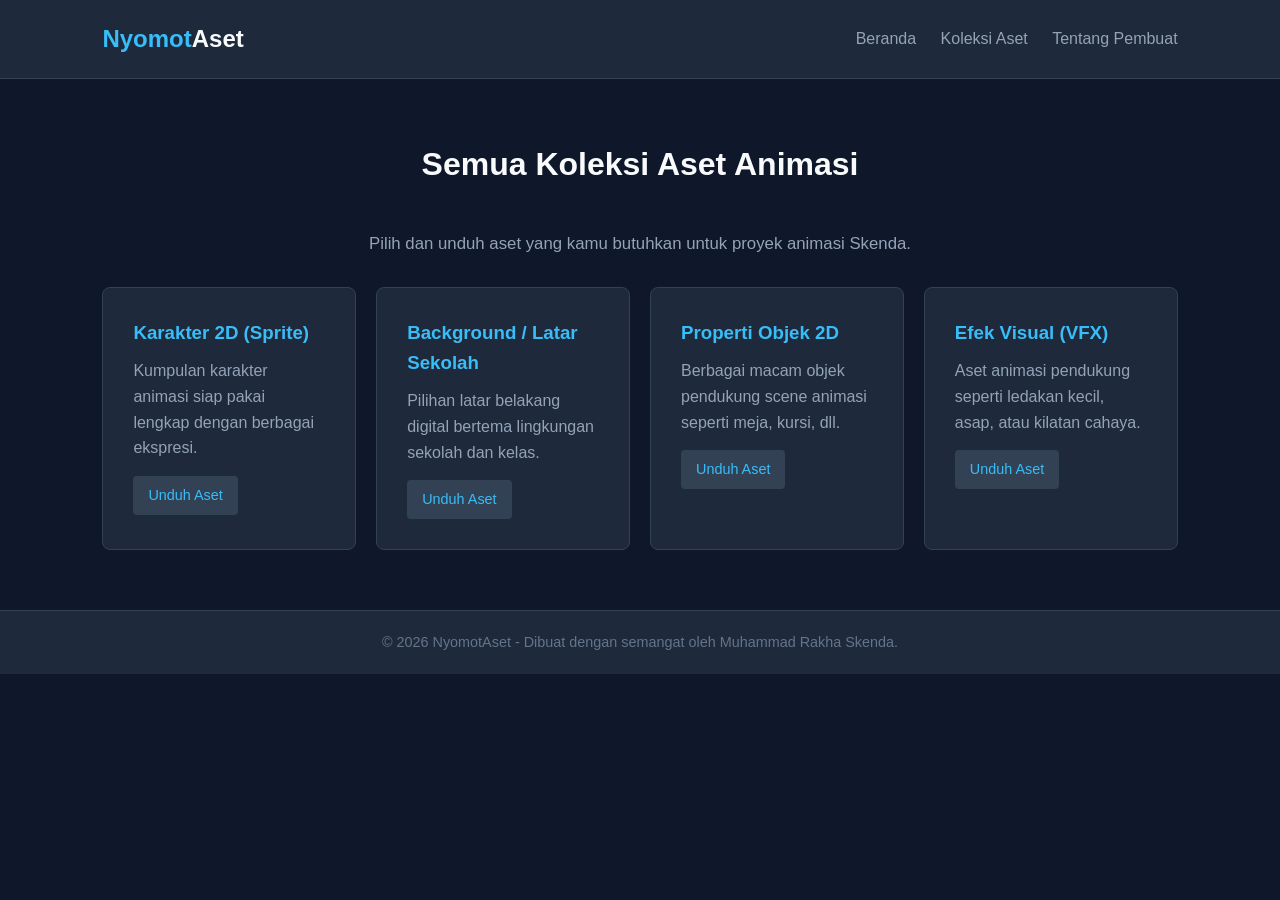
==== assets.html @ de058d48 "Update Halaman assets dan perbaiki struktur file" ====
<!doctype html>
<html lang="en">
  <head>
    <meta charset="UTF-8" />
    <meta name="viewport" content="width=device-width, initial-scale=1.0" />
    <title>Koleksi Aset - NyomotAset</title>
    <link rel="stylesheet" href="style.css" />
  </head>
  <body>
    <!-- NAVBAR KHUSUS HALAMAN KEDUA -->
    <header>
      <div class="logo">Nyomot<strong>Aset</strong></div>
      <nav>
        <a href="index.html">Beranda</a>
        <a href="assets.html" class="active">Koleksi Aset</a>
        <a href="index.html#about">Tentang Pembuat</a>
      </nav>
    </header>

    <!-- BAGIAN UTAMA KOLEKSI ASET -->
    <section class="asset-section">
      <h2>Semua Koleksi Aset Animasi</h2>
      <p class="section-desc">
        Pilih dan unduh aset yang kamu butuhkan untuk proyek animasi Skenda.
      </p>

      <div class="asset-grid">
        <div class="asset-card">
          <h3>Karakter 2D (Sprite)</h3>
          <p>
            Kumpulan karakter animasi siap pakai lengkap dengan berbagai
            ekspresi.
          </p>
          <a href="#" class="btn-download">Unduh Aset</a>
        </div>
        <div class="asset-card">
          <h3>Background / Latar Sekolah</h3>
          <p>
            Pilihan latar belakang digital bertema lingkungan sekolah dan kelas.
          </p>
          <a href="#" class="btn-download">Unduh Aset</a>
        </div>
        <div class="asset-card">
          <h3>Properti Objek 2D</h3>
          <p>
            Berbagai macam objek pendukung scene animasi seperti meja, kursi,
            dll.
          </p>
          <a href="#" class="btn-download">Unduh Aset</a>
        </div>
        <div class="asset-card">
          <h3>Efek Visual (VFX)</h3>
          <p>
            Aset animasi pendukung seperti ledakan kecil, asap, atau kilatan
            cahaya.
          </p>
          <a href="#" class="btn-download">Unduh Aset</a>
        </div>
      </div>
    </section>

    <!-- FOOTER -->
    <footer>
      <p>
        &copy; 2026 NyomotAset - Dibuat dengan semangat oleh Muhammad Rakha
        Skenda.
      </p>
    </footer>
  </body>
</html>
---- style.css ----
* {
  margin: 0;
  padding: 0;
  box-sizing: border-box;
  font-family: "Segoe UI", Tahoma, Geneva, Verdana, sans-serif;
}

body {
  background-color: #0f172a;
  color: #f8fafc;
  line-height: 1.6;
}

header {
  display: flex;
  justify-content: space-between;
  align-items: center;
  padding: 20px 8%;
  background-color: #1e293b;
  border-bottom: 1px solid #334155;
}

.logo {
  font-size: 1.5rem;
  font-weight: bold;
  color: #38bdf8;
}

.logo strong {
  color: #f8fafc;
}

nav a {
  color: #94a3b8;
  text-decoration: none;
  margin-left: 20px;
  font-weight: 500;
  transition: color 0.3s;
}

nav a:hover {
  color: #38bdf8;
}

.hero-section {
  text-align: center;
  padding: 80px 20px;
  background: linear-gradient(to bottom, #1e293b, #0f172a);
}

.hero-section h1 {
  font-size: 2.5rem;
  margin-bottom: 15px;
  color: #f8fafc;
}

.hero-section p {
  font-size: 1.1rem;
  color: #94a3b8;
  max-width: 600px;
  margin: 0 auto 25px auto;
}

.btn-primary {
  display: inline-block;
  background-color: #38bdf8;
  color: #0f172a;
  padding: 10px 25px;
  border-radius: 5px;
  font-weight: bold;
  text-decoration: none;
  transition: background 0.3s;
}

.btn-primary:hover {
  background-color: #0ea5e9;
}

.asset-section,
.about-section {
  padding: 60px 8%;
  text-align: center;
}

.asset-section h2,
.about-section h2 {
  font-size: 2rem;
  margin-bottom: 40px;
  color: #f8fafc;
}

.asset-grid {
  display: grid;
  grid-template-columns: repeat(auto-fit, minmax(250px, 1fr));
  gap: 20px;
}

.asset-card {
  background-color: #1e293b;
  padding: 30px;
  border-radius: 8px;
  border: 1px solid #334155;
  text-align: left;
}

.asset-card h3 {
  color: #38bdf8;
  margin-bottom: 10px;
}

.asset-card p {
  color: #94a3b8;
}

.kartu-about {
  background-color: #1e293b;
  padding: 40px;
  border-radius: 8px;
  max-width: 600px;
  margin: 0 auto;
  border: 1px solid #334155;
  text-align: left;
}

.about-info h3 {
  color: #38bdf8;
  margin-bottom: 15px;
}

.about-info p {
  color: #94a3b8;
  margin-bottom: 10px;
}

.social-links {
  margin-top: 20px;
}

.social-links a {
  display: inline-block;
  background-color: #334155;
  color: #f8fafc;
  padding: 6px 15px;
  border-radius: 4px;
  text-decoration: none;
  font-size: 0.9rem;
}

footer {
  text-align: center;
  padding: 20px;
  background-color: #1e293b;
  color: #64748b;
  font-size: 0.9rem;
  border-top: 1px solid #334155;
}
.section-desc {
  color: #94a3b8;
  margin-bottom: 30px;
  font-size: 1.05rem;
}

.btn-download {
  display: inline-block;
  margin-top: 15px;
  background-color: #334155;
  color: #38bdf8;
  padding: 8px 15px;
  border-radius: 4px;
  text-decoration: none;
  font-size: 0.9rem;
  font-weight: 500;
  transition:
    background 0.3s,
    color 0.3s;
}

.btn-download:hover {
  background-color: #38bdf8;
  color: #0f172a;
}
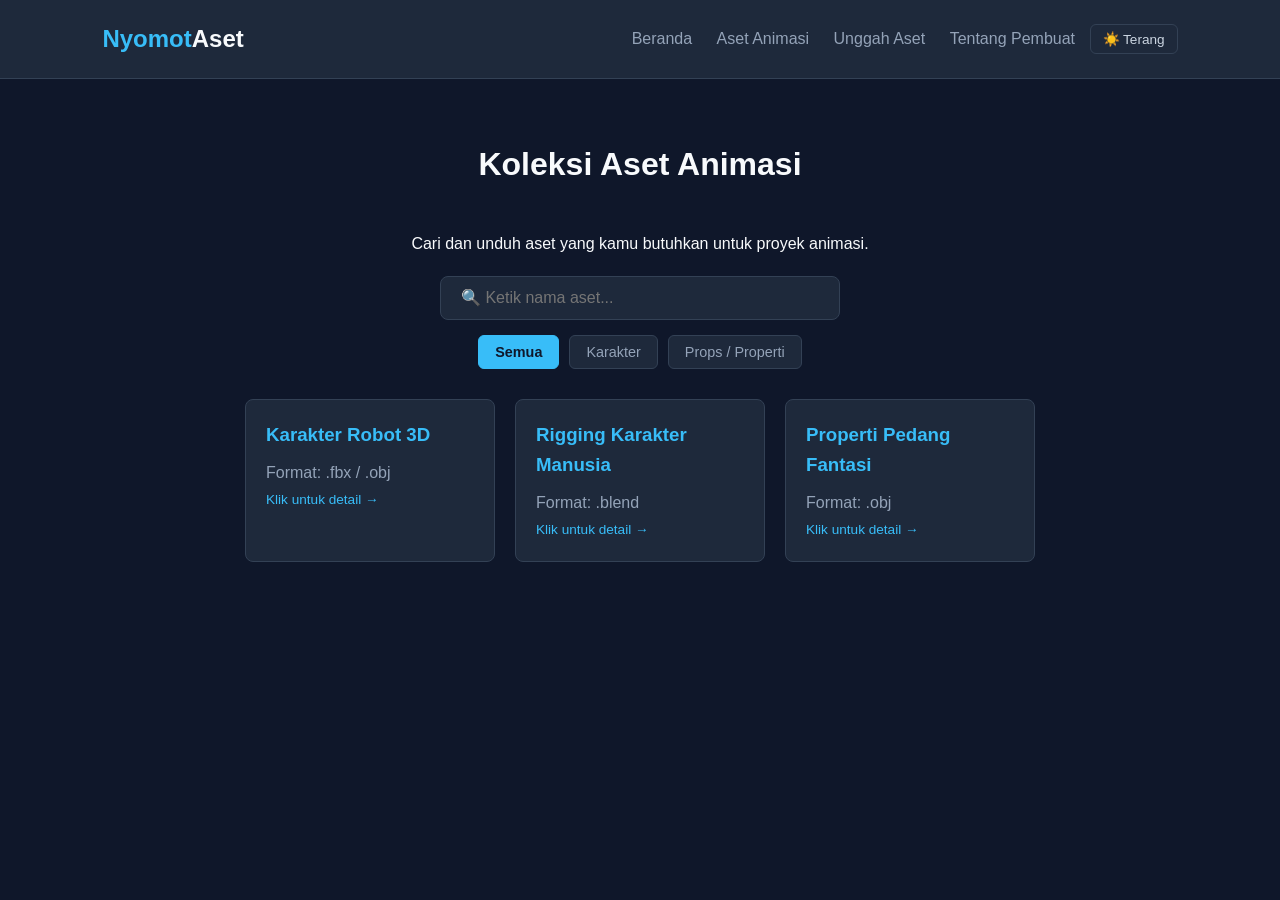
==== commit 3ff19e55: "Selesaikan fitur lengkap NyomotAset dan rapikan script JS" ====
--- a/assets.html
+++ b/assets.html
@@ -1,70 +1,80 @@
-<!doctype html>
+<!DOCTYPE html>
 <html lang="en">
-  <head>
-    <meta charset="UTF-8" />
-    <meta name="viewport" content="width=device-width, initial-scale=1.0" />
+<head>
+    <meta charset="UTF-8">
+    <meta name="viewport" content="width=device-width, initial-scale=1.0">
     <title>Koleksi Aset - NyomotAset</title>
-    <link rel="stylesheet" href="style.css" />
-  </head>
-  <body>
-    <!-- NAVBAR KHUSUS HALAMAN KEDUA -->
+    <link rel="stylesheet" href="style.css">
+</head>
+<body>
+
+   <!-- NAVBAR -->
     <header>
-      <div class="logo">Nyomot<strong>Aset</strong></div>
-      <nav>
-        <a href="index.html">Beranda</a>
-        <a href="assets.html" class="active">Koleksi Aset</a>
-        <a href="index.html#about">Tentang Pembuat</a>
-      </nav>
+        <div class="logo">Nyomot<strong>Aset</strong></div>
+        <nav>
+            <a href="index.html">Beranda</a>
+            <a href="assets.html" class="active">Aset Animasi</a>
+            <a href="upload.html">Unggah Aset</a>
+            <a href="index.html#about">Tentang Pembuat</a>
+            <!-- TOMBOL SAKLAR TEMA -->
+            <button id="themeToggle" class="theme-btn" onclick="toggleTheme()">☀️ Terang</button>
+        </nav>
     </header>
 
-    <!-- BAGIAN UTAMA KOLEKSI ASET -->
+    <!-- HALAMAN KOLEKSI ASET -->
     <section class="asset-section">
-      <h2>Semua Koleksi Aset Animasi</h2>
-      <p class="section-desc">
-        Pilih dan unduh aset yang kamu butuhkan untuk proyek animasi Skenda.
-      </p>
+        <h2>Koleksi Aset Animasi</h2>
+        <p>Cari dan unduh aset yang kamu butuhkan untuk proyek animasi.</p>
 
-      <div class="asset-grid">
-        <div class="asset-card">
-          <h3>Karakter 2D (Sprite)</h3>
-          <p>
-            Kumpulan karakter animasi siap pakai lengkap dengan berbagai
-            ekspresi.
-          </p>
-          <a href="#" class="btn-download">Unduh Aset</a>
+        <!-- KOTAK PENCARIAN & TOMBOL FILTER KATEGORI -->
+        <div class="filter-search-container">
+            <input type="text" id="searchBox" placeholder="🔍 Ketik nama aset...">
+            
+            <div class="category-buttons">
+                <button class="filter-btn active" onclick="filterCategory('all')">Semua</button>
+                <button class="filter-btn" onclick="filterCategory('karakter')">Karakter</button>
+                <button class="filter-btn" onclick="filterCategory('props')">Props / Properti</button>
+            </div>
         </div>
-        <div class="asset-card">
-          <h3>Background / Latar Sekolah</h3>
-          <p>
-            Pilihan latar belakang digital bertema lingkungan sekolah dan kelas.
-          </p>
-          <a href="#" class="btn-download">Unduh Aset</a>
+
+       
+
+    <!-- KODE JAVASCRIPT LIVE SEARCH & FILTER KATEGORI -->
+    <script src="script.js"></script>
+
+    <!-- KODE MODAL / POP-UP DETAIL ASET -->
+    <div id="assetModal" class="modal-overlay">
+        <div class="modal-content">
+            <span class="close-btn" onclick="closeModal()">&times;</span>
+            <h2 id="modalTitle">Judul Aset</h2>
+            <p><strong>Kategori:</strong> <span id="modalCategory">-</span></p>
+            <p><strong>Format File:</strong> <span id="modalFormat">-</span></p>
+            <p><strong>Ukuran File:</strong> 15 MB</p>
+            <p><strong>Pembuat:</strong> Siswa Animasi Skenda</p>
+            <hr style="border: 0.5px solid #334155; margin: 15px 0;">
+            <p style="color: #94a3b8; font-size: 0.9rem;">Pastikan menggunakan software versi terbaru untuk membuka aset ini.</p>
+            <a href="#" id="modalDownloadBtn" class="btn-download" style="display: block; text-align: center; margin-top: 20px;">Download Sekarang</a>
         </div>
-        <div class="asset-card">
-          <h3>Properti Objek 2D</h3>
-          <p>
-            Berbagai macam objek pendukung scene animasi seperti meja, kursi,
-            dll.
-          </p>
-          <a href="#" class="btn-download">Unduh Aset</a>
+    </div>
+
+    <!-- DAFTAR KARTU ASET -->
+        <div class="asset-grid" id="assetGrid">
+            <div class="asset-card" data-category="karakter" onclick="openModal('Karakter Robot 3D', 'Karakter', '.fbx / .obj')">
+                <h3>Karakter Robot 3D</h3>
+                <p>Format: .fbx / .obj</p>
+                <span style="font-size: 0.85rem; color: #38bdf8;">Klik untuk detail &rarr;</span>
+            </div>
+            <div class="asset-card" data-category="karakter" onclick="openModal('Rigging Karakter Manusia', 'Karakter', '.blend')">
+                <h3>Rigging Karakter Manusia</h3>
+                <p>Format: .blend</p>
+                <span style="font-size: 0.85rem; color: #38bdf8;">Klik untuk detail &rarr;</span>
+            </div>
+            <div class="asset-card" data-category="props" onclick="openModal('Properti Pedang Fantasi', 'Props / Properti', '.obj')">
+                <h3>Properti Pedang Fantasi</h3>
+                <p>Format: .obj</p>
+                <span style="font-size: 0.85rem; color: #38bdf8;">Klik untuk detail &rarr;</span>
+            </div>
         </div>
-        <div class="asset-card">
-          <h3>Efek Visual (VFX)</h3>
-          <p>
-            Aset animasi pendukung seperti ledakan kecil, asap, atau kilatan
-            cahaya.
-          </p>
-          <a href="#" class="btn-download">Unduh Aset</a>
-        </div>
-      </div>
-    </section>
 
-    <!-- FOOTER -->
-    <footer>
-      <p>
-        &copy; 2026 NyomotAset - Dibuat dengan semangat oleh Muhammad Rakha
-        Skenda.
-      </p>
-    </footer>
-  </body>
+</body>
 </html>
--- a/style.css
+++ b/style.css
@@ -179,3 +179,420 @@
   background-color: #38bdf8;
   color: #0f172a;
 }
+/* PENGATURAN SUPAYA RAPI DI HP / LAYAR KECIL */
+@media (max-width: 768px) {
+  header {
+    flex-direction: column;
+    padding: 15px;
+    text-align: center;
+  }
+
+  nav {
+    margin-top: 10px;
+  }
+
+  nav a {
+    margin: 0 10px;
+    font-size: 0.9rem;
+  }
+
+  .hero-section h1 {
+    font-size: 1.8rem;
+  }
+
+  .hero-section p {
+    font-size: 1rem;
+  }
+
+  .asset-section,
+  .about-section {
+    padding: 40px 5%;
+  }
+}
+/* GAYA KOTAK FITUR TAMBAHAN */
+.features-section {
+  display: flex;
+  justify-content: center;
+  gap: 20px;
+  padding: 40px 10%;
+  background-color: #0f172a;
+  flex-wrap: wrap;
+}
+
+.feature-card {
+  background-color: #1e293b;
+  border: 1px solid #334155;
+  padding: 25px;
+  border-radius: 8px;
+  width: 280px;
+  text-align: left;
+}
+
+.feature-card h3 {
+  color: #38bdf8;
+  margin-bottom: 10px;
+  font-size: 1.1rem;
+}
+
+.feature-card p {
+  color: #94a3b8;
+  font-size: 0.95rem;
+  line-height: 1.5;
+}
+
+/* SUPAYA KOTAK FITUR RAPI DI HP */
+@media (max-width: 768px) {
+    .features-section {
+        flex-direction: column; /* Kotaknya otomatis turun ke bawah secara vertikal */
+        align-items: center;
+        padding: 30px 5%;
+    }
+
+    .feature-card {
+        width: 100%; /* Lebar kotak menyesuaikan layar HP */
+    }
+}
+
+/* GAYA KOTAK PENCARIAN */
+.search-container {
+    margin: 20px 0 30px 0;
+    text-align: center;
+}
+
+.search-container input {
+    width: 100%;
+    max-width: 400px;
+    padding: 12px 20px;
+    background-color: #1e293b;
+    border: 1px solid #334155;
+    border-radius: 8px;
+    color: #ffffff;
+    font-size: 1rem;
+    outline: none;
+    transition: border-color 0.3s;
+}
+
+.search-container input:focus {
+    border-color: #38bdf8;
+}
+
+.asset-grid {
+    display: flex;
+    justify-content: center;
+    gap: 20px;
+    flex-wrap: wrap;
+}
+
+.asset-card {
+    background-color: #1e293b;
+    border: 1px solid #334155;
+    padding: 20px;
+    border-radius: 8px;
+    width: 250px;
+    text-align: left;
+}
+
+/* GAYA TOMBOL FILTER KATEGORI */
+.filter-search-container {
+    margin: 20px 0 30px 0;
+    text-align: center;
+}
+
+.filter-search-container input {
+    width: 100%;
+    max-width: 400px;
+    padding: 12px 20px;
+    background-color: #1e293b;
+    border: 1px solid #334155;
+    border-radius: 8px;
+    color: #ffffff;
+    font-size: 1rem;
+    outline: none;
+    margin-bottom: 15px;
+    display: block;
+    margin-left: auto;
+    margin-right: auto;
+}
+
+.category-buttons {
+    display: flex;
+    justify-content: center;
+    gap: 10px;
+    flex-wrap: wrap;
+}
+
+.filter-btn {
+    background-color: #1e293b;
+    border: 1px solid #334155;
+    color: #94a3b8;
+    padding: 8px 16px;
+    border-radius: 6px;
+    cursor: pointer;
+    font-size: 0.9rem;
+    transition: all 0.3s;
+}
+
+.filter-btn:hover {
+    background-color: #334155;
+    color: #ffffff;
+}
+
+.filter-btn.active {
+    background-color: #38bdf8;
+    color: #0f172a;
+    border-color: #38bdf8;
+    font-weight: 600;
+}
+
+/* GAYA TAMPILAN MODAL / POP-UP */
+.modal-overlay {
+    display: none;
+    position: fixed;
+    top: 0;
+    left: 0;
+    width: 100%;
+    height: 100%;
+    background-color: rgba(15, 23, 42, 0.8);
+    justify-content: center;
+    align-items: center;
+    z-index: 1000;
+}
+
+.modal-content {
+    background-color: #1e293b;
+    border: 1px solid #334155;
+    padding: 30px;
+    border-radius: 12px;
+    width: 90%;
+    max-width: 450px;
+    position: relative;
+    box-shadow: 0 10px 25px rgba(0, 0, 0, 0.5);
+}
+
+.close-btn {
+    position: absolute;
+    top: 15px;
+    right: 20px;
+    font-size: 1.5rem;
+    color: #94a3b8;
+    cursor: pointer;
+    transition: color 0.2s;
+}
+
+.close-btn:hover {
+    color: #ffffff;
+}
+
+.modal-content h2 {
+    color: #ffffff;
+    margin-bottom: 15px;
+    font-size: 1.3rem;
+}
+
+.modal-content p {
+    color: #cbd5e1;
+    margin: 8px 0;
+    font-size: 0.95rem;
+}
+
+.asset-card {
+    cursor: pointer;
+    transition: transform 0.2s, border-color 0.2s;
+}
+
+.asset-card:hover {
+    transform: translateY(-3px);
+    border-color: #38bdf8;
+}
+
+/* PENGATURAN TEMA TERANG (LIGHT MODE) */
+body.light-mode {
+    background-color: #f8fafc;
+    color: #0f172a;
+}
+
+body.light-mode header {
+    background-color: #ffffff;
+    border-bottom: 1px solid #e2e8f0;
+}
+
+body.light-mode .logo {
+    color: #0f172a;
+}
+
+body.light-mode nav a {
+    color: #475569;
+}
+
+body.light-mode nav a:hover, 
+body.light-mode nav a.active {
+    color: #0284c7;
+}
+
+body.light-mode .search-container input,
+body.light-mode .filter-btn,
+body.light-mode .asset-card,
+body.light-mode .modal-content {
+    background-color: #ffffff;
+    border-color: #cbd5e1;
+    color: #0f172a;
+}
+
+body.light-mode .asset-card h3,
+body.light-mode .modal-content h2 {
+    color: #0f172a;
+}
+
+body.light-mode .asset-card p,
+body.light-mode .modal-content p {
+    color: #475569;
+}
+
+body.light-mode .filter-btn {
+    color: #475569;
+}
+
+body.light-mode .filter-btn:hover {
+    background-color: #f1f5f9;
+    color: #0f172a;
+}
+
+body.light-mode .filter-btn.active {
+    background-color: #0284c7;
+    color: #ffffff;
+    border-color: #0284c7;
+}
+
+/* GAYA TOMBOL SAKLAR DI NAVBAR */
+.theme-btn {
+    background: none;
+    border: 1px solid #334155;
+    color: #cbd5e1;
+    padding: 6px 12px;
+    border-radius: 6px;
+    cursor: pointer;
+    font-size: 0.85rem;
+    margin-left: 10px;
+    transition: all 0.3s;
+}
+
+.theme-btn:hover {
+    background-color: #334155;
+    color: #ffffff;
+}
+
+body.light-mode .theme-btn {
+    border-color: #cbd5e1;
+    color: #475569;
+}
+
+body.light-mode .theme-btn:hover {
+    background-color: #f1f5f9;
+    color: #0f172a;
+}
+
+/* Bikin tulisan Aset di logo keliatan pas mode terang */
+body.light-mode .logo strong {
+    color: #0284c7;
+}
+
+/* PERBAIKAN WARNA TEKS DI TEMA TERANG */
+body.light-mode header {
+    background-color: #ffffff;
+    border-bottom: 1px solid #cbd5e1;
+}
+
+body.light-mode .logo {
+    color: #0f172a;
+}
+
+body.light-mode .logo strong {
+    color: #0284c7;
+}
+
+body.light-mode nav a {
+    color: #334155; /* Warna teks menu jadi lebih gelap & jelas */
+    font-weight: 500;
+}
+
+body.light-mode nav a:hover, 
+body.light-mode nav a.active {
+    color: #0284c7;
+}
+
+body.light-mode .theme-btn {
+    border-color: #cbd5e1;
+    color: #334155;
+    background-color: #f1f5f9;
+}
+
+body.light-mode .theme-btn:hover {
+    background-color: #e2e8f0;
+    color: #0f172a;
+}
+
+/* SUPAYA JUDUL & DESKRIPSI KELIATAN JELAS DI TEMA TERANG */
+body.light-mode .asset-section h2 {
+    color: #0f172a;
+}
+
+body.light-mode .asset-section p {
+    color: #475569;
+}
+
+/* GAYA KOTAK FORMULIR UNGGAH */
+.upload-container {
+    max-width: 500px;
+    margin: 30px auto;
+    background-color: #1e293b;
+    border: 1px solid #334155;
+    padding: 30px;
+    border-radius: 12px;
+    text-align: left;
+}
+
+.form-group {
+    margin-bottom: 20px;
+}
+
+.form-group label {
+    display: block;
+    margin-bottom: 8px;
+    color: #cbd5e1;
+    font-size: 0.95rem;
+}
+
+.form-group input, 
+.form-group select {
+    width: 100%;
+    padding: 12px 15px;
+    background-color: #0f172a;
+    border: 1px solid #334155;
+    border-radius: 8px;
+    color: #ffffff;
+    font-size: 1rem;
+    outline: none;
+    box-sizing: border-box;
+}
+
+.form-group input:focus, 
+.form-group select:focus {
+    border-color: #38bdf8;
+}
+
+/* PENYESUAIAN LIGHT MODE UNTUK FORMULIR */
+body.light-mode .upload-container {
+    background-color: #ffffff;
+    border-color: #cbd5e1;
+}
+
+body.light-mode .form-group label {
+    color: #334155;
+}
+
+body.light-mode .form-group input, 
+body.light-mode .form-group select {
+    background-color: #f8fafc;
+    border-color: #cbd5e1;
+    color: #0f172a;
+}
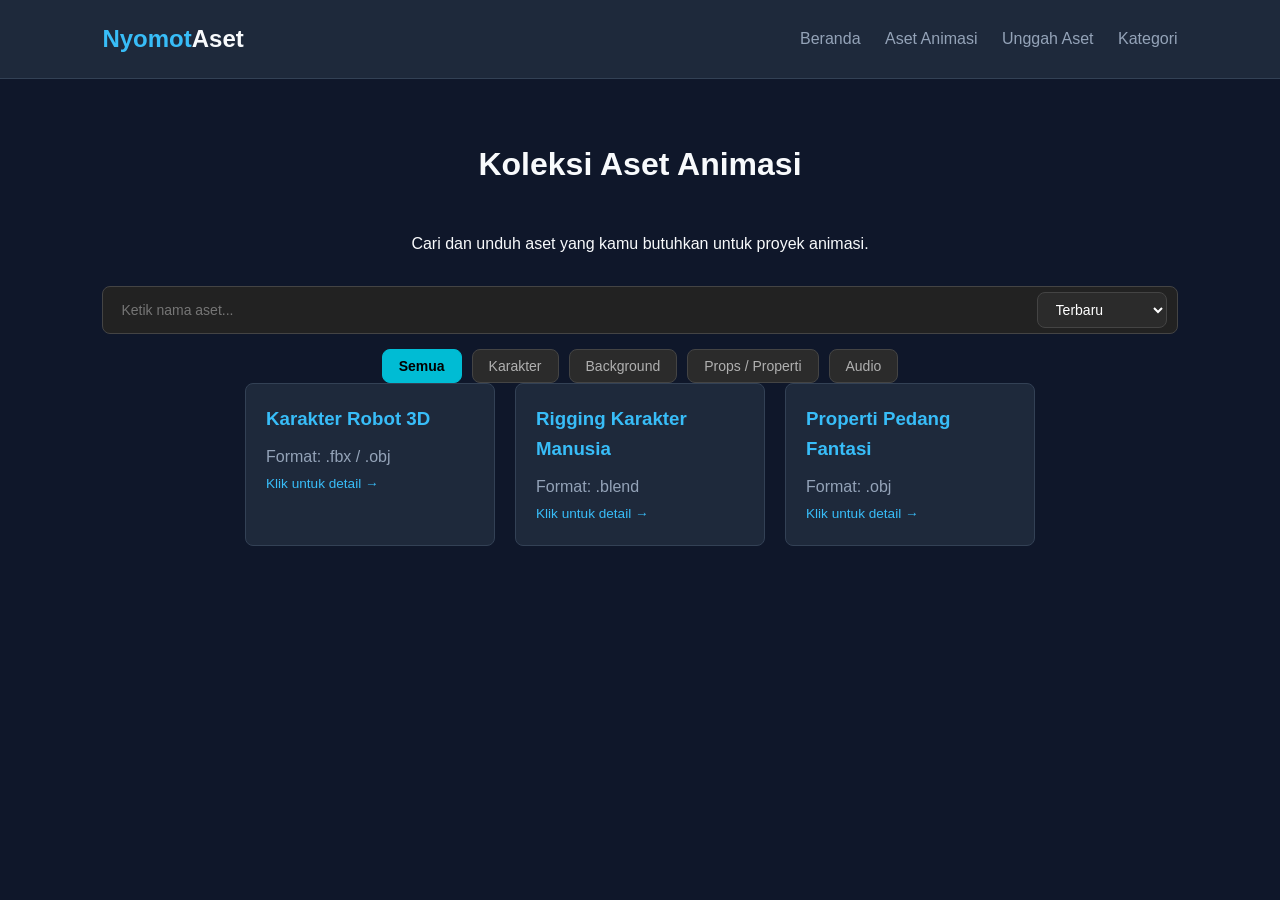
==== commit fa3d85d3: "Update kategori aset dan rapikan layout filter" ====
--- a/assets.html
+++ b/assets.html
@@ -15,9 +15,7 @@
             <a href="index.html">Beranda</a>
             <a href="assets.html" class="active">Aset Animasi</a>
             <a href="upload.html">Unggah Aset</a>
-            <a href="index.html#about">Tentang Pembuat</a>
-            <!-- TOMBOL SAKLAR TEMA -->
-            <button id="themeToggle" class="theme-btn" onclick="toggleTheme()">☀️ Terang</button>
+            <a href="categories.html">Kategori</a>
         </nav>
     </header>
 
@@ -27,16 +25,26 @@
         <p>Cari dan unduh aset yang kamu butuhkan untuk proyek animasi.</p>
 
         <!-- KOTAK PENCARIAN & TOMBOL FILTER KATEGORI -->
-        <div class="filter-search-container">
-            <input type="text" id="searchBox" placeholder="🔍 Ketik nama aset...">
-            
-            <div class="category-buttons">
-                <button class="filter-btn active" onclick="filterCategory('all')">Semua</button>
-                <button class="filter-btn" onclick="filterCategory('karakter')">Karakter</button>
-                <button class="filter-btn" onclick="filterCategory('props')">Props / Properti</button>
-            </div>
-        </div>
+<div class="filter-search-container"></div>
+    <!-- Pembungkus agar input dan dropdown menyatu -->
+    <div class="search-wrapper">
+        <input type="text" id="searchBox" placeholder="Ketik nama aset...">
+        
+        <select id="sort_filter">
+            <option value="terbaru">Terbaru</option>
+            <option value="terlama">Terlama</option>
+            <option value="az">Abjad (A - Z)</option>
+            <option value="za">Abjad (Z - A)</option>
+        </select>
+    </div>
 
+    <div class="category-buttons">
+    <button class="filter-btn active" onclick="filterCategory('all')">Semua</button>
+    <button class="filter-btn" onclick="filterCategory('karakter')">Karakter</button>
+    <button class="filter-btn" onclick="filterCategory('background')">Background</button>
+    <button class="filter-btn" onclick="filterCategory('props')">Props / Properti</button>
+    <button class="filter-btn" onclick="filterCategory('audio')">Audio</button>
+</div>
        
 
     <!-- KODE JAVASCRIPT LIVE SEARCH & FILTER KATEGORI -->
--- a/style.css
+++ b/style.css
@@ -596,3 +596,160 @@
     border-color: #cbd5e1;
     color: #0f172a;
 }
+/* MEMPERBAIKI WARNA TOMBOL TEMA SAAT LIGHT MODE AKTIF */
+body.light-mode .theme-btn {
+    background-color: #e2e8f0;
+    color: #0f172a;
+    border: 1px solid #cbd5e1;
+}
+
+/* MEMPERBAIKI WARNA MENU NAVBAR SAAT LIGHT MODE AKTIF */
+body.light-mode nav a {
+    color: #334155;
+}
+
+body.light-mode nav a:hover, 
+body.light-mode nav a.active {
+    color: #0284c7;
+}
+/* PENYESUAIAN KOTAK HERO & KARTU DI INDEX.HTML SAAT LIGHT MODE */
+body.light-mode .hero-section,
+body.light-mode .hero,
+body.light-mode section.hero {
+    background-color: #f1f5f9;
+    color: #0f172a;
+}
+
+body.light-mode .hero-section p,
+body.light-mode .hero p {
+    color: #334155;
+}
+
+body.light-mode .feature-card,
+body.light-mode .card {
+    background-color: #ffffff;
+    border-color: #cbd5e1;
+    color: #0f172a;
+}
+
+body.light-mode .feature-card p,
+body.light-mode .card p {
+    color: #475569;
+}
+/* GANTI LATAR BELAKANG UTAMA SAAT LIGHT MODE AKTIF */
+body.light-mode {
+    background-color: #f8fafc;
+    color: #0f172a;
+}
+
+/* KHUSUS UNTUK HERO SECTION / KOTAK UTAMA DI INDEX.HTML */
+body.light-mode .hero,
+body.light-mode header + section,
+body.light-mode main section:first-of-type {
+    background-color: #f1f5f9 !important;
+    color: #0f172a !important;
+}
+
+body.light-mode .hero h1,
+body.light-mode .hero p {
+    color: #0f172a !important;
+}
+/* Pembungkus utama agar terlihat seperti satu kotak pencarian besar */
+.search-wrapper {
+    display: flex;
+    align-items: center;
+    background-color: #222; /* Sesuaikan warna tema gelapmu */
+    border: 1px solid #444;
+    border-radius: 8px;
+    padding: 5px 10px;
+    flex: 1;
+    min-width: 250px;
+}
+
+/* Kotak teks mengisi sisa ruang */
+#searchBox {
+    flex: 1;
+    background: transparent;
+    border: none;
+    color: #fff;
+    padding: 8px;
+    font-size: 14px;
+    outline: none;
+}
+
+/* Dropdown menempel rapi di sebelah kanan dalam kotak */
+#sort_filter {
+    background: #333;
+    color: #fff;
+    border: none;
+    padding: 6px 10px;
+    border-radius: 6px;
+    font-size: 13px;
+    cursor: pointer;
+    outline: none;
+}
+
+
+/* Container untuk tombol kategori dan sorting */
+.category-buttons, .search-wrapper {
+    display: flex;
+    gap: 10px;
+    align-items: center;
+    flex-wrap: wrap;
+    margin-top: 10px;
+}
+
+/* Menyamakan gaya dropdown sorting agar mirip seperti tombol kategori */
+#sort_filter {
+    background-color: #2b2b2b; /* Sesuaikan dengan warna tombol kategori */
+    color: #ffffff;
+    border: 1px solid #444444;
+    padding: 8px 14px;
+    border-radius: 8px; /* Membuat sudutnya melengkung sama seperti tombol */
+    font-size: 14px;
+    cursor: pointer;
+    outline: none;
+    transition: 0.2s ease;
+}
+
+/* Efek saat kursor diarahkan ke dropdown */
+#sort_filter:hover {
+    border-color: #00bcd4; /* Sesuaikan warna aksen webmu */
+}
+/* Mengatur kotak pembungkus tombol kategori */
+.category-buttons {
+    display: flex;
+    gap: 10px;
+    flex-wrap: wrap; /* Agar tombol turun ke baris bawah jika layar penuh */
+    margin-top: 15px;
+}
+
+/* Desain tombol kategori */
+.filter-btn {
+    background-color: #2b2b2b;
+    color: #b0b0b0;
+    border: 1px solid #444;
+    padding: 8px 16px;
+    border-radius: 8px;
+    font-size: 14px;
+    cursor: pointer;
+    transition: all 0.2s ease;
+}
+
+/* Efek saat kursor diarahkan ke tombol */
+.filter-btn:hover {
+    background-color: #3b3b3b;
+    color: #fff;
+    border-color: #666;
+}
+
+/* Gaya untuk tombol kategori yang sedang aktif (diklik) */
+.filter-btn.active {
+    background-color: #00bcd4; /* Sesuaikan warna aksen terang webmu */
+    color: #000;
+    font-weight: bold;
+    border-color: #00bcd4;
+}
+.filter-search-container {
+    margin-bottom: 30px; /* Memberikan jarak aman ke kartu aset di bawahnya */
+}
